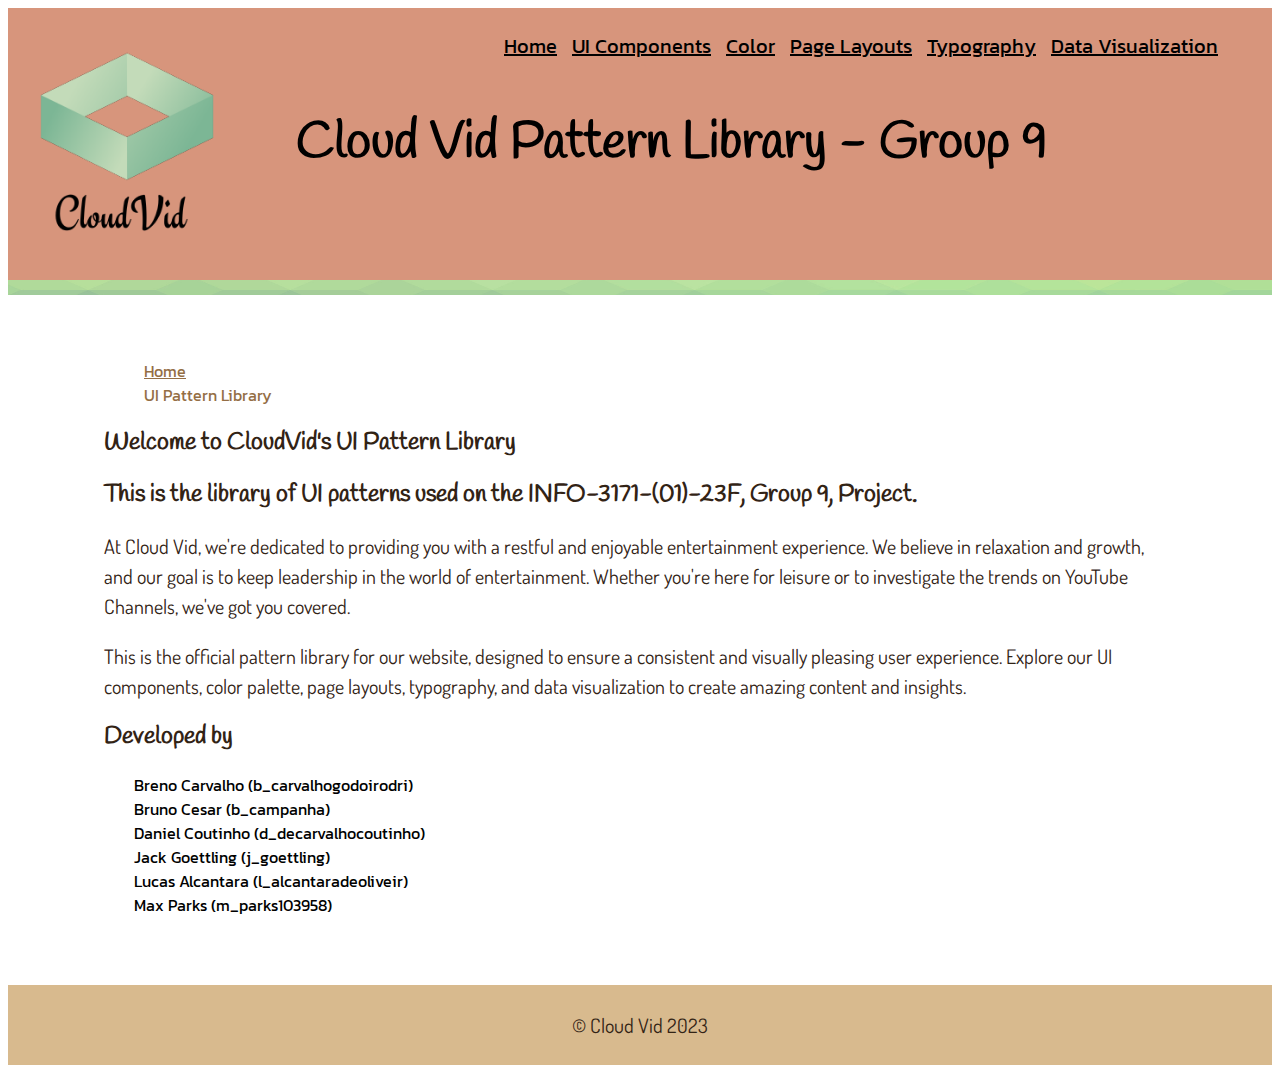
==== index.html @ ae4fe68f "cloud vid typography" ====
<!DOCTYPE html>
<html lang="en">

<head>
  <meta charset="UTF-8" />
  <meta name="viewport" content="width=device-width, initial-scale=1.0" />
  <link rel="CloudVid icon" href="images/logo-ico.ico" type="image/CloudVid" />
  <title>UI Pattern Library - Group 9</title>
  <link rel="stylesheet" href="https://fonts.googleapis.com/css?family=Handlee&display=swap" />
  <link rel="stylesheet" href="https://fonts.googleapis.com/css?family=Dosis&display=swap" />
  <link rel="stylesheet" href="https://fonts.googleapis.com/css?family=Kanit&display=swap" />
  <link href="https://cdn.jsdelivr.net/npm/bootstrap@5.3.2/dist/css/bootstrap.min.css" rel="stylesheet"
    integrity="sha384-T3c6CoIi6uLrA9TneNEoa7RxnatzjcDSCmG1MXxSR1GAsXEV/Dwwykc2MPK8M2HN" crossorigin="anonymous" />
  <link rel="stylesheet" href="styles/small-style.css" />
  <link rel="stylesheet" href="styles/medium-style.css" />
  <link rel="stylesheet" href="styles/large-style.css" />
</head>

<body>
  <header>
    <div class="logo">
      <img src="images/logo.png" alt="Company Logo" />
    </div>
    <div class="title-client">
      <h1>Cloud Vid Pattern Library - Group 9</h1>
    </div>
  </header>

  <!-- Section for the header image with overlay -->
  <section class="header-image">
    <img id="header-image" src="images/overlay.jpg" alt="Header Image">
    <div class="overlay" style="background-color: rgba(255, 0, 0, 0.5);"></div>
  </section>

  <nav class="navbar navbar-expand-lg">
    <div class="container">
      <ul class="navbar-nav">
        <li class="nav-item">
          <a class="nav-link" href="index.html">Home</a>
        </li>
        <li class="nav-item">
          <a class="nav-link" href="components.html">UI Components</a>
        </li>
        <li class="nav-item active">
          <a class="nav-link" href="color.html">Color</a>
        </li>
        <li class="nav-item">
          <a class="nav-link" href="layouts.html">Page Layouts</a>
        </li>
        <li class="nav-item">
          <a class="nav-link" href="typography.html">Typography</a>
        </li>
        <li class="nav-item">
          <a class="nav-link" href="visualization.html">Data Visualization</a>
        </li>
      </ul>
      <div class="header-main-ham-menu-cont">
        <img src="images\menu-hamburguer.png" alt="hamburger menu" class="header-main-ham-menu" id="hamburger-menu" />
        <img src="images\x.png" alt="hamburger menu close" class="header-main-ham-menu-close disp-none"
          id="close-menu" />
      </div>
    </div>
  </nav>

  <div class="header-sm-menu">
    <ul class="header-sm-menu-links">
      <li class="header-sm-menu-link">
        <a class="nav-link" href="index.html">Home</a>
      </li>
      <li class="header-sm-menu-link">
        <a class="nav-link" href="components.html">UI Components</a>
      </li>
      <li class="header-sm-menu-link">
        <a class="nav-link" href="color.html">Color</a>
      </li>
      <li class="header-sm-menu-link">
        <a class="nav-link" href="layouts.html">Page Layouts</a>
      </li>
      <li class="header-sm-menu-link">
        <a class="nav-link" href="typography.html">Typography</a>
      </li>
      <li class="header-sm-menu-link">
        <a class="nav-link" href="visualization.html">Data Visualization</a>
      </li>
    </ul>
  </div>

  <main class="container-main">
    <section id="welcome" class="container">
      <!-- Breadcrumb Component -->
      <nav aria-label="breadcrumb" class="breadcrumb">
        <ol class="breadcrumb">
          <li class="breadcrumb-item"><a href="index.html">Home</a></li>
          <li class="breadcrumb-item active" aria-current="page">
            UI Pattern Library
          </li>
        </ol>
      </nav>

      <h2>Welcome to CloudVid's UI Pattern Library</h2>
      <h2>
        This is the library of UI patterns used on the INFO-3171-(01)-23F,
        Group 9, Project.
      </h2>

      <p>
        At Cloud Vid, we're dedicated to providing you with a restful and
        enjoyable entertainment experience. We believe in relaxation and
        growth, and our goal is to keep leadership in the world of
        entertainment. Whether you're here for leisure or to investigate the
        trends on YouTube Channels, we've got you covered.
      </p>
      <p>
        This is the official pattern library for our website, designed to
        ensure a consistent and visually pleasing user experience. Explore our
        UI components, color palette, page layouts, typography, and data
        visualization to create amazing content and insights.
      </p>


      <p>
        <h2>Developed by</h2>
      <ul>
        <li>
          Breno Carvalho (b_carvalhogodoirodri)
        </li>
        <li>
          Bruno Cesar (b_campanha)
        </li>
        <li>
          Daniel Coutinho (d_decarvalhocoutinho)
        </li>
        <li>
          Jack Goettling (j_goettling)
        </li>
        <li>
          Lucas Alcantara (l_alcantaradeoliveir)
        </li>
        <li>
          Max Parks (m_parks103958)
        </li>
      </ul>
      </p>
    </section>
  </main>
  <footer class="site-footer">
    <div class="footer-container">
      <p>&copy; Cloud Vid 2023</p>
    </div>
  </footer>
</body>
<script src="https://cdn.jsdelivr.net/npm/bootstrap@5.3.2/dist/js/bootstrap.bundle.min.js"
  integrity="sha384-C6RzsynM9kWDrMNeT87bh95OGNyZPhcTNXj1NW7RuBCsyN/o0jlpcV8Qyq46cDfL" crossorigin="anonymous"></script>
<script src="script/menu.js"></script>

</html>
---- styles/small-style.css ----
html {
  -webkit-text-size-adjust: 100%;
  -ms-text-size-adjust: 100%;
}

* {
  -moz-box-sizing: border-box;
  -webkit-box-sizing: border-box;
  box-sizing: border-box;
}

/* Global Styles */
body {
  font-family: "Kanit", Arial, sans-serif;
}

.container {
  margin-top: 20px;
}

h1,
h2,
h3 {
  font-family: "Handlee", Arial, sans-serif;
}

p {
  font-size: 20px;
  line-height: 1.5;
  color: #322315;
}

p,
blockquote {
  font-family: "Dosis", Arial, sans-serif;
}

h1 {
  font-size: 4vw;
  font-weight: bold;
  color: black;
  margin: 0;
}

h2 {
  font-size: 24px;
  font-weight: bold;
  color: #322315;
  margin-top: 20px;
}

h3 {
  font-size: 20px;
  font-weight: bold;
  color: #322315;
  margin-top: 20px;
}

blockquote {
  font-style: italic;
  border-left: 4px solid #84b5b5;
  padding-left: 20px;
}

header {
  background-color: #ce5c2fbe;
  color: #fff;
  text-align: center;
  padding: 20px 0;
  display: flex;
  justify-content: flex-start; /* Align items to the left */
  align-items: center; /* Align items vertically */
}

.logo-site {
  width: 80px;
  margin-right: 10px;
  position: absolute;
  top: 30px; /* Ajuste conforme necessário */
  left: 15px; /* Ajuste conforme necessário */
}

.title-client {
  padding: 10px 20px 10px 0px;
}

.container-main {
  display: flex;
  justify-content: center;
  padding: 2.5rem 2.5rem;
}

.code {
  padding: 5px 20px;
}

/* Navigation Menu Styles */

.navbar-nav {
  display: none;
}

.navbar {
  margin-bottom: 0px;
  position: absolute;
  top: 10px; /* Ajuste conforme necessário */
  right: 10px; /* Ajuste conforme necessário */
  z-index: 2; /* Certifica-se de que o menu esteja acima do conteúdo */
}

.background-image-site {
  width: 100%; /* Adjust the width to fill the container */
}

.container {
  display: block;
  margin: 0;
  padding: 10 0 0 10;
  box-sizing: inherit;
  font-family: inherit;
}

/* Make the header image responsive */
#header-image {
  max-width: 100%;
  height: auto;
  width: 100%;
  display: block;
}

/* Breadcrumb Styles */
.breadcrumb a {
  color: #946e45;
}

.breadcrumb .active {
  color: #946e45;
}

/* menu mobile*/

.header-main-ham-menu {
  margin-top: 20px;
  width: 30px;
}

.header-main-ham-menu-close {
  margin-top: 20px;
  width: 30px;
}

.disp-none {
  display: none;
}

.header-main-ham-menu-cont {
  width: 40px;
  cursor: pointer;
}

.header-sm-menu {
  background: #d8ba8e;
  color: black;
  display: none;
  margin: 0px;
  top: 100%;
  opacity: 0;
  transition: all 0.3s;
}

.header-sm-menu--active {
  display: block;
  visibility: visible;
  opacity: 1;
}

ul {
  display: block;
  list-style-type: disc;
  margin-block-end: 1em;
  padding-inline-start: 30px;
}

li {
  list-style: none;
}

.nav-link {
  font-family: "Kanit", Arial, sans-serif;
  font-size: 20px;
  color: black;
}

.header-sm-menu-link {
  display: block;
  text-decoration: none;
  padding: 1rem 2rem 1rem 1rem;
  font-size: 1.5rem;
  color: black;
  text-align: left;
  border-bottom: 1px solid hsl(204, 77%, 26%);
  font-weight: 500;
  letter-spacing: 1.8px;
  transition: color 0.3s;
}

/* Color Palette Styles */
.color-palette {
  display: flex;
  justify-content: space-around;
  margin-top: 20px;
}

.color-box {
  text-align: center; /* Center the content within the color box */
  padding: 20px; /* Add padding to provide space around the content */
  border-radius: 10px; /* Reduce border radius for a more rectangular appearance */
  border: 2px solid #fff;
  display: flex;
  flex-direction: column;
  align-items: center;
  color: #fff; /* Set the text color to white */
}

.color-label {
  font-size: 14px;
  margin-top: 5px;
}

.color-tag {
  font-size: 12px; /* Adjust the font size of the color tag */
  color: #fff; /* Set the text color to white */
}

/* Layout Preview Styles */
.layout-preview {
  border: 1px solid #ccc;
  padding: 20px;
  margin-top: 20px;
  box-shadow: 0 0 5px rgba(0, 0, 0, 0.2);
}

/* Typography Styles */

blockquote {
  font-style: italic;
  border-left: 4px solid #84b5b5;
  padding-left: 20px;
}

/* Data Visualization Styles */
.chart-preview {
  text-align: center;
  margin-top: 20px;
}

.col-md-6 h1 {
  color: #322315;
}

/* UI Component Styles */
.card {
  display: flex;
  justify-content: center;
  align-items: center;
  margin-top: 20px;
}

.card-title {
  display: flex;
  justify-content: center;
  align-items: center;
}
.card-btn {
  display: flex;
  justify-content: center;
  align-items: center;
}

.card-header {
  background-color: #333;
  color: #fff;
  background-color: #946e45;
}

.card-title {
  font-size: 18px;
  font-weight: bold;
}

.card-text {
  font-size: 16px;
}

.card-img-top {
  height: 150px;
  width: 200px;
}

.btn-primary {
  background-color: #91c07d;
  border: 1px solid #769c60;
}

.btn-primary:hover {
  background-color: #769c60; /* Set a darker background color when hovering */
  border-color: #769c60;
}

.btn-secondary {
  background-color: #b85229;
  border: 1px solid #b85229;
}

/* snippet box style */

pre {
  position: relative;
  background: #dac4a3;
  padding: 10px;
  font-size: 15px;
  word-wrap: break-word;
  white-space: pre-wrap;
  border: 1px solid #e6e7e9;
  margin: 5%;
  text-align: left;
  margin-left: 0;
}

.snippet {
  position: relative;
  display: inline-block;
}

.copy-button {
  position: absolute;
  top: 2px;
  right: 10px;
  cursor: pointer;
  color: #fff;
  background: #322315;
  border-radius: 0.5em;
  padding: 2px 7px;
}

.copy-button:hover {
  color: #000;
}

.breadcrumb-text-color .breadcrumb-item a {
  color: #91c07d;
}

.hr-separator {
  border: 3px solid #322315;
  background-color: #322315;
  height: 8px;
  margin: 20px 0;
}

/* Style for the Pad Angle Control Component */
.pad-angle-control {
  margin: 20px 0;
  display: flex;
  align-items: center;
}

.pad-angle-control label {
  font-size: 18px;
  margin-right: 10px;
}

.pad-angle-input {
  background: #91c07d; /* Background color for the range input */
  outline: none;
  border: none;
  width: 100%;
  height: 3px;
  border-radius: 5px;
  -webkit-appearance: none; /* Remove default styling on WebKit browsers */
}

.pad-angle-input::-webkit-slider-thumb {
  -webkit-appearance: none; /* Remove default styling on WebKit browsers */
  width: 15px; /* Adjust the width of the thumb */
  height: 15px; /* Adjust the height of the thumb */
  background: #91c07d; /* Color for the thumb */
  border: 1px solid #322315; /* Border around the thumb */
  border-radius: 50%; /* Make the thumb round */
  cursor: pointer;
  margin-top: -7px; /* Center the thumb vertically */
}

/* Style for the Pad Angle Value Display */
#padAngleValue {
  font-size: 18px;
  margin-left: 10px;
  color: #91c07d; /* Text color */
}

/* Logo Styles */
.logo {
  padding: 10px;
  display: inline-block;
  border-radius: 10px;
}

.logo img {
  width: 70%;
  height: auto;
  margin-right: 50px;
}

/* Data visualization */

/* Sliders */
.pad-angle-input {
  background: #91c07d;
  outline: none;
  border: none;
  width: 100%;
}

/* Style for the footer */
.site-footer {
  background-color: #D8BA8E;
  color: #322315; /* Text color */
  text-align: center;
  padding: 5px 0;
}

.footer-container {
  max-width: 1200px; /* Set a maximum width for the content */
  margin: 0 auto; /* Center the content horizontally */
  padding: 0 20px; /* Add padding inside the container */
}
---- styles/medium-style.css ----
/* Header Styles for medium screens */
@media only screen and (min-width: 1025px) {
  header {
    background-color: #c9714fbe;
    color: #fff;
    text-align: center;
    padding: 20px 0;
    display: flex;
    justify-content: flex-start; /* Align items to the left */
    align-items: center; /* Align items vertically */
  }

  .container-main {
    display: flex;
    justify-content: center;
    padding: 3rem 6rem;
  }

  /* Navigation Menu Styles for medium screens */
  .header-sm-menu--active {
    display: none;
  }

  .header-main-ham-menu-cont {
    display: none;
  }

  .navbar-nav {
    display: flex;
    margin: 5px;
  }

  .navbar {
    margin-bottom: 20px;
    display: flex;
    flex-direction: row;
    justify-content: space-between;
    align-items: center;
    padding: 1rem 2rem;
  }

  .nav-item {
    margin-right: 15px;
    font-size: 20px;
  }
}

.code {
  padding: 10px 110px;
}

/* Make the header image responsive */
#header-image {
  max-width: 100%;
  height: auto;
  width: 100%;
  display: block;
}

/* Breadcrumb Styles */
.breadcrumb a {
  color: #946e45;
}

.breadcrumb .active {
  color: #946e45;
}

/* Responsive Snippet Box Styles */
pre {
  position: relative;
  background: #dac4a3;
  padding: 10px;
  font-size: 15px;
  word-wrap: break-word;
  white-space: pre-wrap;
  border: 1px solid #e6e7e9;
  margin: 5%;
  text-align: left;
  margin-left: 0;
}

.snippet {
  position: relative;
  display: inline-block;
}

.copy-button {
  position: absolute;
  top: 2px;
  right: 10px;
  cursor: pointer;
  color: #fff;
  background: #322315;
  border-radius: 0.5em;
  padding: 2px 7px;
}

.copy-button:hover {
  color: #000;
}

.breadcrumb-text-color .breadcrumb-item a {
  color: #91c07d;
}

.hr-separator {
  border: 3px solid #322315;
  background-color: #322315;
  height: 8px;
  margin: 20px 0;
}

/* Style for the Pad Angle Control Component */
.pad-angle-control {
  margin: 20px 0;
  display: flex;
  align-items: center;
}

.pad-angle-control label {
  font-size: 18px;
  margin-right: 10px;
}

.pad-angle-input {
  background: #91c07d; /* Background color for the range input */
  outline: none;
  border: none;
  width: 100%;
  height: 3px;
  border-radius: 5px;
  -webkit-appearance: none; /* Remove default styling on WebKit browsers */
}

.pad-angle-input::-webkit-slider-thumb {
  -webkit-appearance: none; /* Remove default styling on WebKit browsers */
  width: 15px; /* Adjust the width of the thumb */
  height: 15px; /* Adjust the height of the thumb */
  background: #91c07d; /* Color for the thumb */
  border: 1px solid #322315; /* Border around the thumb */
  border-radius: 50%; /* Make the thumb round */
  cursor: pointer;
  margin-top: -7px; /* Center the thumb vertically */
}

/* Style for the Pad Angle Value Display */
#padAngleValue {
  font-size: 18px;
  margin-left: 10px;
  color: #91c07d; /* Text color */
}

/*Layout page*/

.layout-preview img {
  max-width: 100%; /* Maximum width is 100% of the container */
  height: auto; /* Maintain the aspect ratio */
  display: block; /* Remove any extra space beneath the images */
  margin: 0 auto; /* Center the images horizontally (optional) */
}

/* Data Visualization Styles for medium screens */
.pad-angle-input {
  background: #91c07d;
  outline: none;
  border: none;
  width: 100%;
}

/* Add spacing around chart elements */
.chart {
  margin: 20px 20px; /* Add top and bottom margin to create spacing */
}

.chart-container {
  margin: 5%;
}

/* Set the background color for specific charts */
#singleValueChart,
#metricChart {
  background-color: #d8ba8e;
}


/* Style for the footer */
.site-footer {
  background-color: #D8BA8E;
  color: #322315; /* Text color */
  text-align: center;
  padding: 5px 0;
}

.footer-container {
  max-width: 1200px; /* Set a maximum width for the content */
  margin: 0 auto; /* Center the content horizontally */
  padding: 0 20px; /* Add padding inside the container */
}
---- styles/large-style.css ----
/* Data visualization */

/* Sliders */
.pad-angle-input {
  background: #91c07d;
  outline: none;
  border: none;
  width: 100%;
}

/* Breadcrumb Styles */
.breadcrumb a {
  color: #946e45;
}

.breadcrumb .active {
  color: #946e45;
}

/* Make the header image responsive */
#header-image {
  max-width: 100%;
  height: 15px;
  width: 100%;
  display: block;
}

/* Style for the footer */
.site-footer {
  background-color: #D8BA8E;
  color: #322315; /* Text color */
  text-align: center;
  padding: 5px 0;
}

.footer-container {
  max-width: 1200px; /* Set a maximum width for the content */
  margin: 0 auto; /* Center the content horizontally */
  padding: 0 20px; /* Add padding inside the container */
}
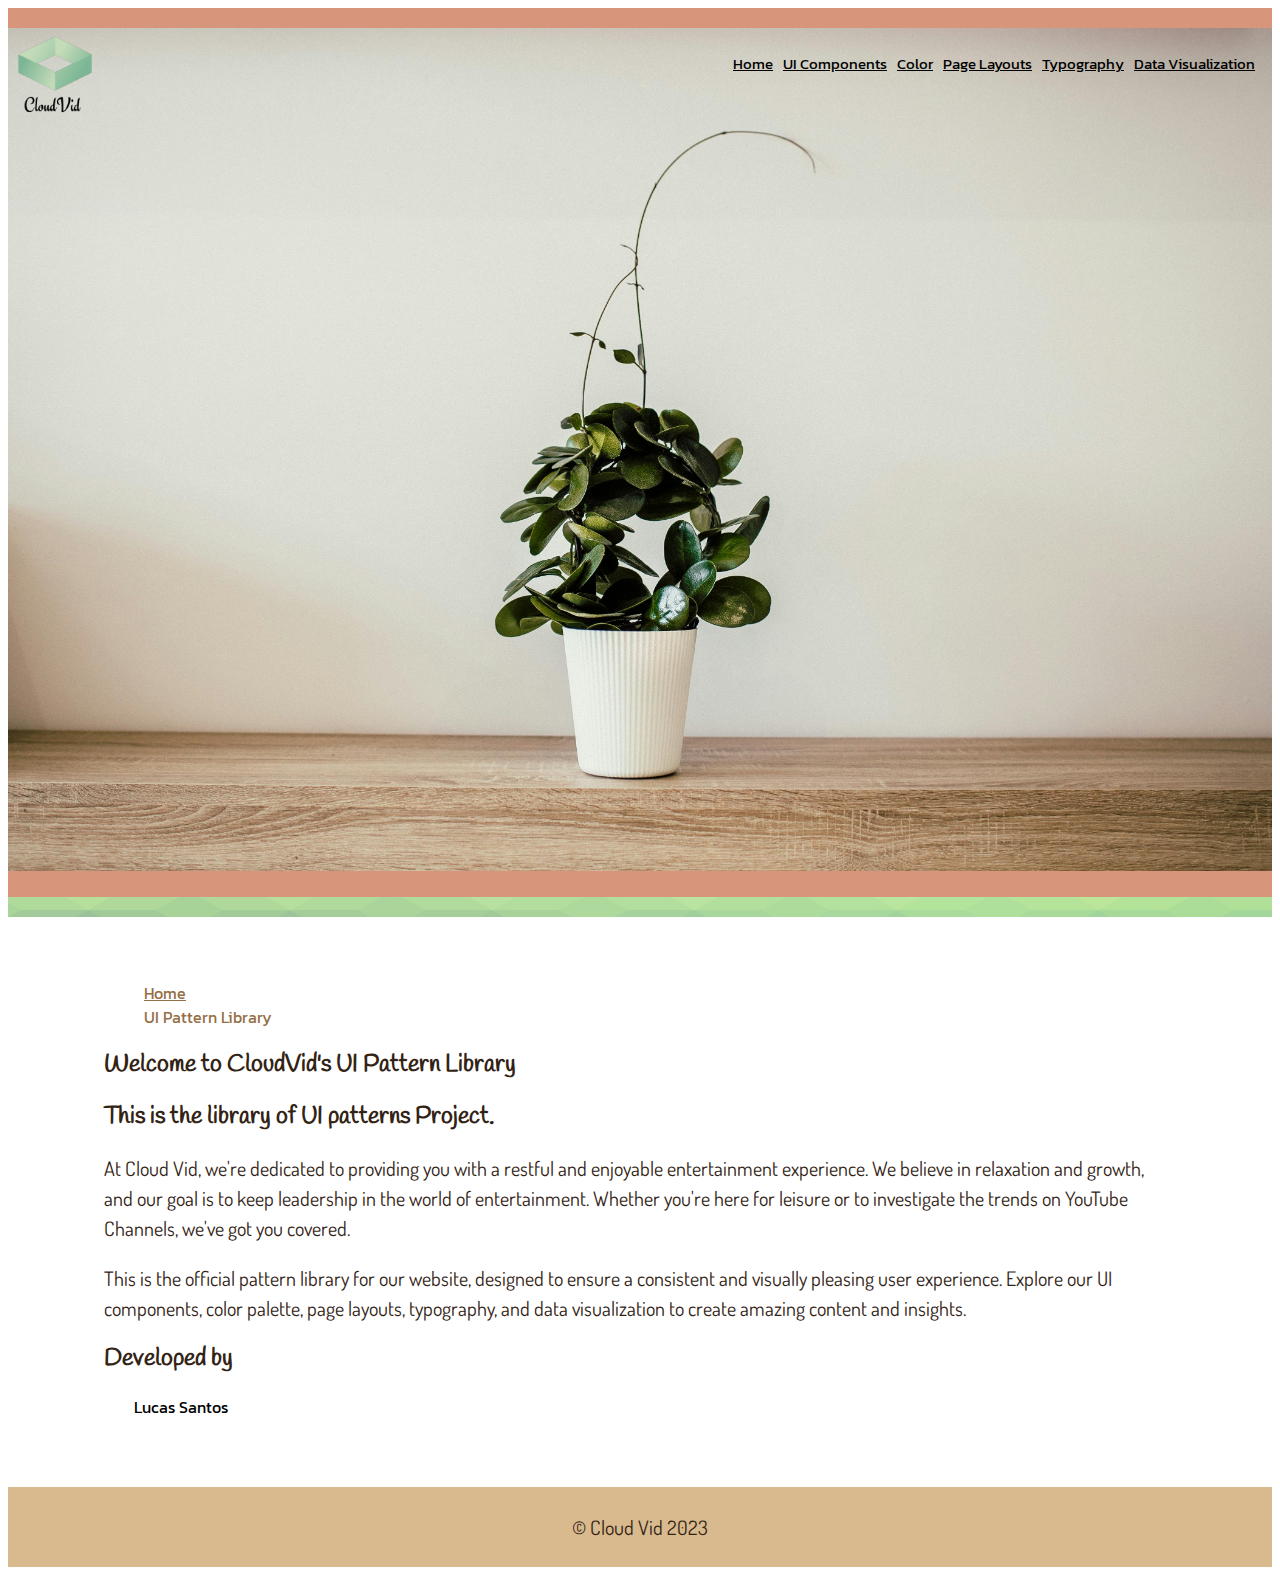
==== commit d086e562: "text and layout adjustments" ====
--- a/index.html
+++ b/index.html
@@ -4,8 +4,8 @@
 <head>
   <meta charset="UTF-8" />
   <meta name="viewport" content="width=device-width, initial-scale=1.0" />
+  <title>UI Pattern Library - Group 9</title>
   <link rel="CloudVid icon" href="images/logo-ico.ico" type="image/CloudVid" />
-  <title>UI Pattern Library - Group 9</title>
   <link rel="stylesheet" href="https://fonts.googleapis.com/css?family=Handlee&display=swap" />
   <link rel="stylesheet" href="https://fonts.googleapis.com/css?family=Dosis&display=swap" />
   <link rel="stylesheet" href="https://fonts.googleapis.com/css?family=Kanit&display=swap" />
@@ -17,18 +17,16 @@
 </head>
 
 <body>
-  <header>
-    <div class="logo">
-      <img src="images/logo.png" alt="Company Logo" />
-    </div>
-    <div class="title-client">
-      <h1>Cloud Vid Pattern Library - Group 9</h1>
+  <header class="header-container">
+    <div class="logo-background-container">
+      <img class="logo-site" src="images/logo.png" alt="Company Logo" />
+      <img class="background-image-site" src="images/background-image.jpg" alt="background image"> 
     </div>
   </header>
 
   <!-- Section for the header image with overlay -->
   <section class="header-image">
-    <img id="header-image" src="images/overlay.jpg" alt="Header Image">
+    <img class="header-image-vertical" src="images/overlay.jpg" alt="Header Image">
     <div class="overlay" style="background-color: rgba(255, 0, 0, 0.5);"></div>
   </section>
 
@@ -99,8 +97,7 @@
 
       <h2>Welcome to CloudVid's UI Pattern Library</h2>
       <h2>
-        This is the library of UI patterns used on the INFO-3171-(01)-23F,
-        Group 9, Project.
+        This is the library of UI patterns Project.
       </h2>
 
       <p>
@@ -122,22 +119,7 @@
         <h2>Developed by</h2>
       <ul>
         <li>
-          Breno Carvalho (b_carvalhogodoirodri)
-        </li>
-        <li>
-          Bruno Cesar (b_campanha)
-        </li>
-        <li>
-          Daniel Coutinho (d_decarvalhocoutinho)
-        </li>
-        <li>
-          Jack Goettling (j_goettling)
-        </li>
-        <li>
-          Lucas Alcantara (l_alcantaradeoliveir)
-        </li>
-        <li>
-          Max Parks (m_parks103958)
+          Lucas Santos
         </li>
       </ul>
       </p>
--- a/styles/small-style.css
+++ b/styles/small-style.css
@@ -108,9 +108,12 @@
   z-index: 2; /* Certifica-se de que o menu esteja acima do conteúdo */
 }
 
-.background-image-site {
-  width: 100%; /* Adjust the width to fill the container */
-}
+.logo-background-container{
+  width: 100%;
+  max-height: 100%; /* Ajuste a altura conforme necessário */
+  overflow: hidden;
+}
+
 
 .container {
   display: block;
@@ -121,9 +124,9 @@
 }
 
 /* Make the header image responsive */
-#header-image {
+.header-image-vertical {
   max-width: 100%;
-  height: auto;
+  height: 20px;
   width: 100%;
   display: block;
 }
@@ -187,7 +190,7 @@
 
 .nav-link {
   font-family: "Kanit", Arial, sans-serif;
-  font-size: 20px;
+  font-size: 15px;
   color: black;
 }
 
--- a/styles/medium-style.css
+++ b/styles/medium-style.css
@@ -36,11 +36,11 @@
     flex-direction: row;
     justify-content: space-between;
     align-items: center;
-    padding: 1rem 2rem;
+    padding: 2rem 0rem;
   }
 
   .nav-item {
-    margin-right: 15px;
+    margin-right: 10px;
     font-size: 20px;
   }
 }
@@ -50,12 +50,19 @@
 }
 
 /* Make the header image responsive */
-#header-image {
+.header-image-vertical {
   max-width: 100%;
-  height: auto;
+  height: 20px;
   width: 100%;
   display: block;
 }
+
+.background-image-site {
+  width: 100%;
+  max-height: 95vh;
+  object-fit: cover;
+}
+
 
 /* Breadcrumb Styles */
 .breadcrumb a {
